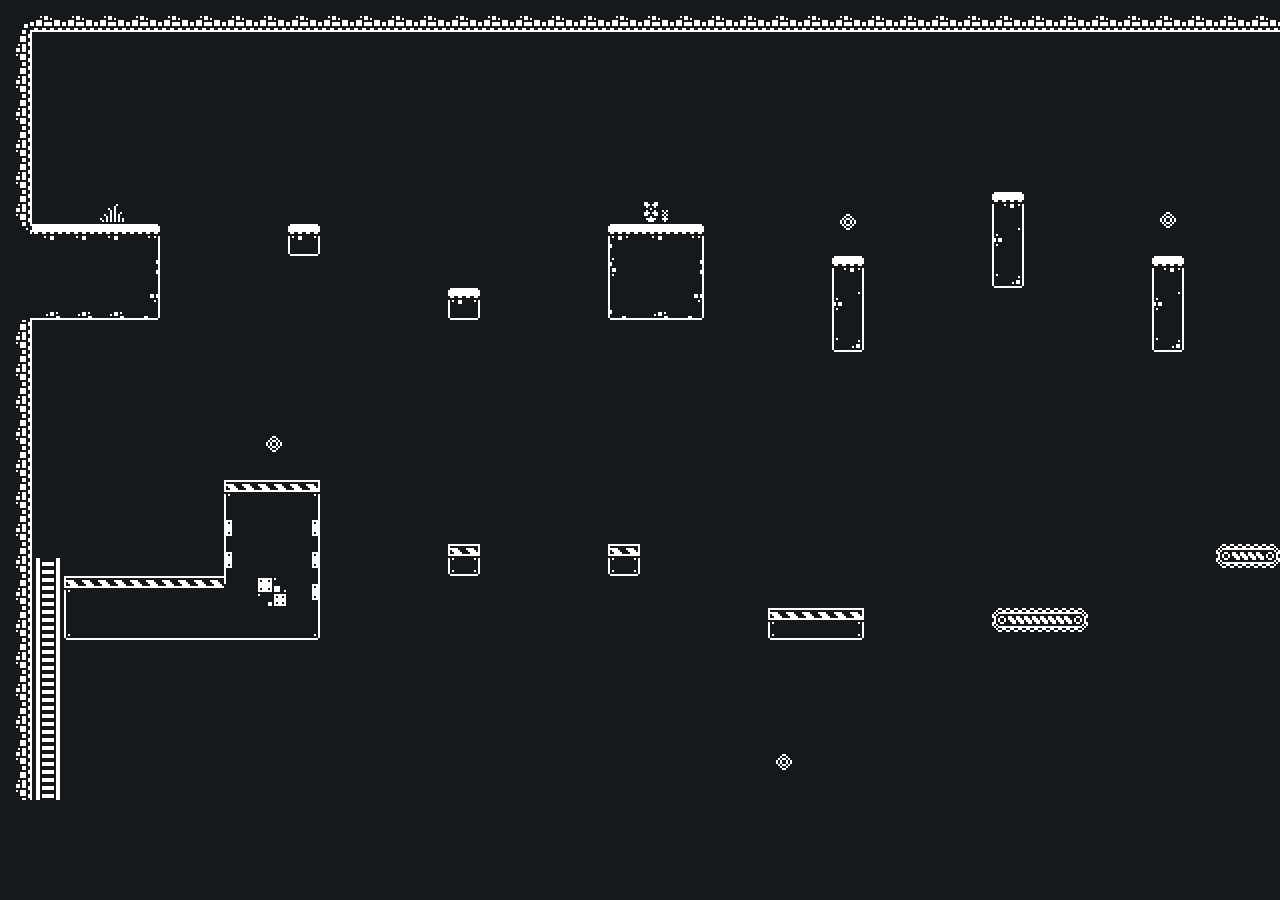
==== index.html @ ef3e50fe "v0.0.1" ====
<!doctype html>
<html lang="en">

<head>
    <meta charset="UTF-8" />
    <title>Plataforma</title>
    <script src="js/phaser.min.js"></script>
<link rel="stylesheet" href="css/screen.css">
</head>
    
<body>
    <script type="text/javascript">
        //copiei do codigo do caio, alterar se necessario
        var config = {
            type: Phaser.AUTO,
            width: 800,
            height: 400,
            transparent: true,
            physics: 
            {
                default: "arcade",
                arcade: 
                {
					fps: 120,
                    gravity: { y: 300 }
                }
            },
            scale: 
            {
                zoom: 2
            },
            scene: 
            {
                preload: preload,
                create: create,
                update: update
            }
        };

        var game = new Phaser.Game(config);

        let coinsLayer;
        let lifesLayer;
        let exitLayer;

        let coins;
        let lifes;
        let exit;

        function preload()
        {
            this.load.image("tiles", "assets/monochrome_tilemap_transparent_packed.png");
            this.load.tilemapTiledJSON('cave', "assets/webmap.json");

            this.load.image("coin", "assets/coin.png");
            this.load.image("life", "assets/heart.png");
            this.load.image("exit", "assets/exit.png");
        }

        function create()
        {
            //Mapa
            const map = this.make.tilemap({key: 'cave'});
            const tileset = map.addTilesetImage('cave', 'tiles');
        
            const ground = map.createLayer("ground", tileset);

            map.createLayer("groundhard", tileset);
            map.createLayer("stairs", tileset);
            map.createLayer("death", tileset);
            map.createLayer("decor", tileset);

            //Objetos
            
            coinsLayer  = map.getObjectLayer('coins')['objects'];
            coins = this.physics.add.staticGroup();
            coinsLayer.forEach(object => 
            {
                let obj = coins.create(object.x, object.y, "coin"); 
                obj.setOrigin(0, 1.6); 
                obj.setScale(1, 1); 
                obj.body.width = object.width; 
                obj.body.height = object.height; 
            });

            
            lifesLayer  = map.getObjectLayer('lifes')['objects'];
            lifes = this.physics.add.staticGroup();
            lifesLayer.forEach(object => 
            {
                let obj = coins.create(object.x, object.y, "life"); 
                obj.setOrigin(0, 1.6); 
                obj.setScale(1, 1); 
                obj.body.width = object.width; 
                obj.body.height = object.height; 
            });

            
            exitLayer  = map.getObjectLayer('exit')['objects'];
            exit = this.physics.add.staticGroup();
            exitLayer.forEach(object => 
            {
                let obj = coins.create(object.x, object.y, "exit"); 
                obj.setOrigin(0, 1.6); 
                obj.setScale(1, 1); 
                obj.body.width = object.width; 
                obj.body.height = object.height; 
            });

            //colisões
            ground.setCollisionByProperty({ collides: true});
        }

        function update()
        {

        }
    </script>
</body>
</html>
---- css/screen.css ----
body {
     margin: 0;
     background: #16191b;
 }

 canvas {
     display: block;
     margin: auto;
 }
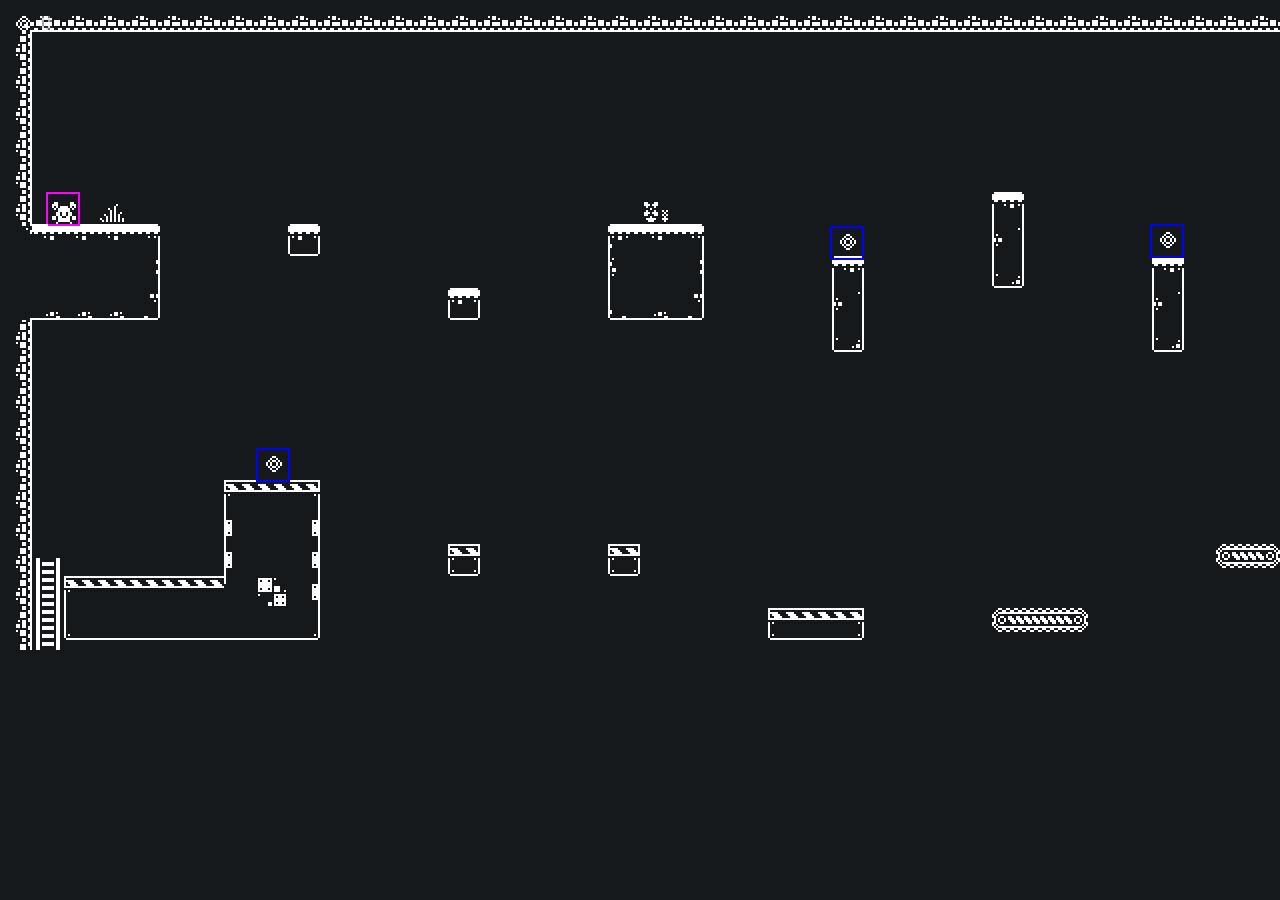
==== commit 5fb0758a: "v0.2" ====
--- a/index.html
+++ b/index.html
@@ -13,14 +13,15 @@
         //copiei do codigo do caio, alterar se necessario
         var config = {
             type: Phaser.AUTO,
-            width: 800,
-            height: 400,
+            width: 675,
+            height: 325,
             transparent: true,
             physics: 
             {
                 default: "arcade",
                 arcade: 
                 {
+                    debug: true,
 					fps: 120,
                     gravity: { y: 300 }
                 }
@@ -38,6 +39,9 @@
         };
 
         var game = new Phaser.Game(config);
+        
+        var player;
+        var stairs;
 
         let coinsLayer;
         let lifesLayer;
@@ -47,6 +51,12 @@
         let lifes;
         let exit;
 
+        var score = 0;
+        var scoreText;
+
+        let playerLifes = 1;
+        var lifesText;
+
         function preload()
         {
             this.load.image("tiles", "assets/monochrome_tilemap_transparent_packed.png");
@@ -55,30 +65,77 @@
             this.load.image("coin", "assets/coin.png");
             this.load.image("life", "assets/heart.png");
             this.load.image("exit", "assets/exit.png");
+
+            //player spritesheet
+            this.load.spritesheet('hero', "assets/hero.png", { frameWidth: 16, frameHeight: 16});
         }
 
         function create()
         {
-            //Mapa
+            
+            this.physics.world.debugGraphic.setVisible(true);
+            //#region hud
+            var coinHud = this.add.image(12, 12, 'coin');
+            coinHud.setScrollFactor(0);
+            scoreText = this.add.text(20, 6, '' + score, { fontSize: '10px', fill: '#FFFFFF' });
+            scoreText.setScrollFactor(0);
+
+            var heartHud = this.add.image(650, 12, 'life');
+            heartHud.setScrollFactor(0);
+            lifesText = this.add.text(660, 6, '' + playerLifes, { fontSize: '10px', fill: '#FFFFFF' });
+            lifesText.setScrollFactor(0);
+            //#endregion
+
+            //#region configurações básicas do player
+            this.player = this.physics.add.sprite(32, 80, 'hero');
+            this.player.setOrigin(0.5, 0.5);
+            this.player.body.setOffset(0, 0);
+            this.player.body.setSize(16, 16);
+            cursors = this.input.keyboard.createCursorKeys();
+            //#endregion
+
+            //#region animações do player
+            this.anims.create
+            ({
+            key: 'walk',
+            frames: this.anims.generateFrameNumbers('hero', { start: 0, end: 3 }), //numero de frames
+            frameRate: 4, //frames por segundo
+            repeat: 0 //loop infinito
+            });
+            //#endregion
+
+            //#region Mapa
             const map = this.make.tilemap({key: 'cave'});
             const tileset = map.addTilesetImage('cave', 'tiles');
         
             const ground = map.createLayer("ground", tileset);
-
-            map.createLayer("groundhard", tileset);
-            map.createLayer("stairs", tileset);
-            map.createLayer("death", tileset);
-            map.createLayer("decor", tileset);
-
-            //Objetos
-            
-            coinsLayer  = map.getObjectLayer('coins')['objects'];
+            ground.setCollisionBetween(0, 399);
+
+            groundhard = map.createLayer("groundhard", tileset);
+            groundhard.setCollisionBetween(123, 127);
+
+            stairs = map.createLayer("stairs", tileset);
+            //stairs.setCollisionBetween(0, 399);
+            stairs.setCollisionByExclusion([-1]);
+
+
+            const death = map.createLayer("death", tileset);
+            death.setCollisionBetween(0, 399);
+
+            decor = map.createLayer("decor", tileset);
+            //decor.setCollisionBetween(0, 399);
+            //#endregion
+
+            //#region Objetos
+            
+            coinsLayer = map.getObjectLayer('coins')['objects'];
             coins = this.physics.add.staticGroup();
             coinsLayer.forEach(object => 
             {
                 let obj = coins.create(object.x, object.y, "coin"); 
-                obj.setOrigin(0, 1.6); 
+                obj.setOrigin(0, 1); 
                 obj.setScale(1, 1); 
+                obj.body.setOffset(8, -8);
                 obj.body.width = object.width; 
                 obj.body.height = object.height; 
             });
@@ -88,9 +145,10 @@
             lifes = this.physics.add.staticGroup();
             lifesLayer.forEach(object => 
             {
-                let obj = coins.create(object.x, object.y, "life"); 
-                obj.setOrigin(0, 1.6); 
+                let obj = lifes.create(object.x, object.y, "life"); 
+                obj.setOrigin(0, 1); 
                 obj.setScale(1, 1); 
+                obj.body.setOffset(8, -8);
                 obj.body.width = object.width; 
                 obj.body.height = object.height; 
             });
@@ -100,19 +158,109 @@
             exit = this.physics.add.staticGroup();
             exitLayer.forEach(object => 
             {
-                let obj = coins.create(object.x, object.y, "exit"); 
-                obj.setOrigin(0, 1.6); 
+                let obj = exit.create(object.x, object.y, "exit"); 
+                obj.setOrigin(0, 1); 
                 obj.setScale(1, 1); 
+                obj.body.setOffset(8, -8);
                 obj.body.width = object.width; 
                 obj.body.height = object.height; 
             });
-
-            //colisões
-            ground.setCollisionByProperty({ collides: true});
+            //#endregion
+
+            //#region Configurações de câmera
+            this.cameras.main.startFollow(this.player);
+            this.cameras.main.setBounds(0, 0, map.widthInPixels, map.heightInPixels);
+            this.cameras.main.setSize(675, 325);
+            this.cameras.main.setFollowOffset(5, 5);
+            //#endregion
+
+            //#region colisões
+            this.physics.add.collider(this.player, ground);
+            this.physics.add.collider(this.player, groundhard, handleHardGroundCollision);
+            this.physics.add.collider(this.player, death, handleDeathCollision);
+            this.physics.add.collider(this.player, stairs, handleStairsCollision, null, this);
+
+            //colisão com objetos
+            this.physics.add.collider(this.player, coins, collectCoin, null, this);
+            this.physics.add.collider(this.player, lifes, collectLife, null, this);
+            //#endregion
+
+        }
+
+        function handleHardGroundCollision(player, tile) 
+        {
+            // Aplica o efeito de esteira
+            player.setVelocityX(player.body.velocity.x + 100);
+        }
+
+        function handleDeathCollision(player, tile)
+        {
+            //configuração de quando o player encosta no fim do mapa
+            player.setPosition(32, 80);
+            playerLifes--;
+        }
+
+        function handleStairsCollision(player, tile) 
+        {
+            if (cursors.up.isDown) 
+            {
+                // Move player up
+                player.body.y -= 5;
+                player.body.x = 16;
+                player.setVelocityX(0);
+            } 
+             if (cursors.down.isDown) 
+            {
+                // Move player down
+                player.body.y += 30;
+            }
+        }
+
+        function collectCoin(player, coin) 
+        {
+            // Remove the coin from the scene
+            coin.disableBody(true, true);
+
+            // Add score
+            score += 10; // Increase score by 10
+        }
+
+        function collectLife(player, life) 
+        {
+            // Remove the coin from the scene
+            life.disableBody(true, true);
+
+            // Add score
+            playerLifes += 1; // Increase score by 10
         }
 
         function update()
         {
+            //#region atualização da hud
+            scoreText.setText('' + score);
+            lifesText.setText('' + playerLifes);
+            //#endregion
+
+            //#region Movimentação do player
+            if (cursors.left.isDown) 
+            {
+                this.player.body.setVelocityX(-150); // Adjust the velocity as needed
+            }
+            else if (cursors.right.isDown) 
+            {
+                this.player.body.setVelocityX(150);
+            }
+            else 
+            {
+                this.player.body.setVelocityX(0);
+                this.player.anims.stop('walk');
+            }
+            if (cursors.up.isDown && this.player.body.onFloor()) 
+            {
+                this.player.body.setVelocityY(-150);
+            }
+
+            //#endregion
 
         }
     </script>
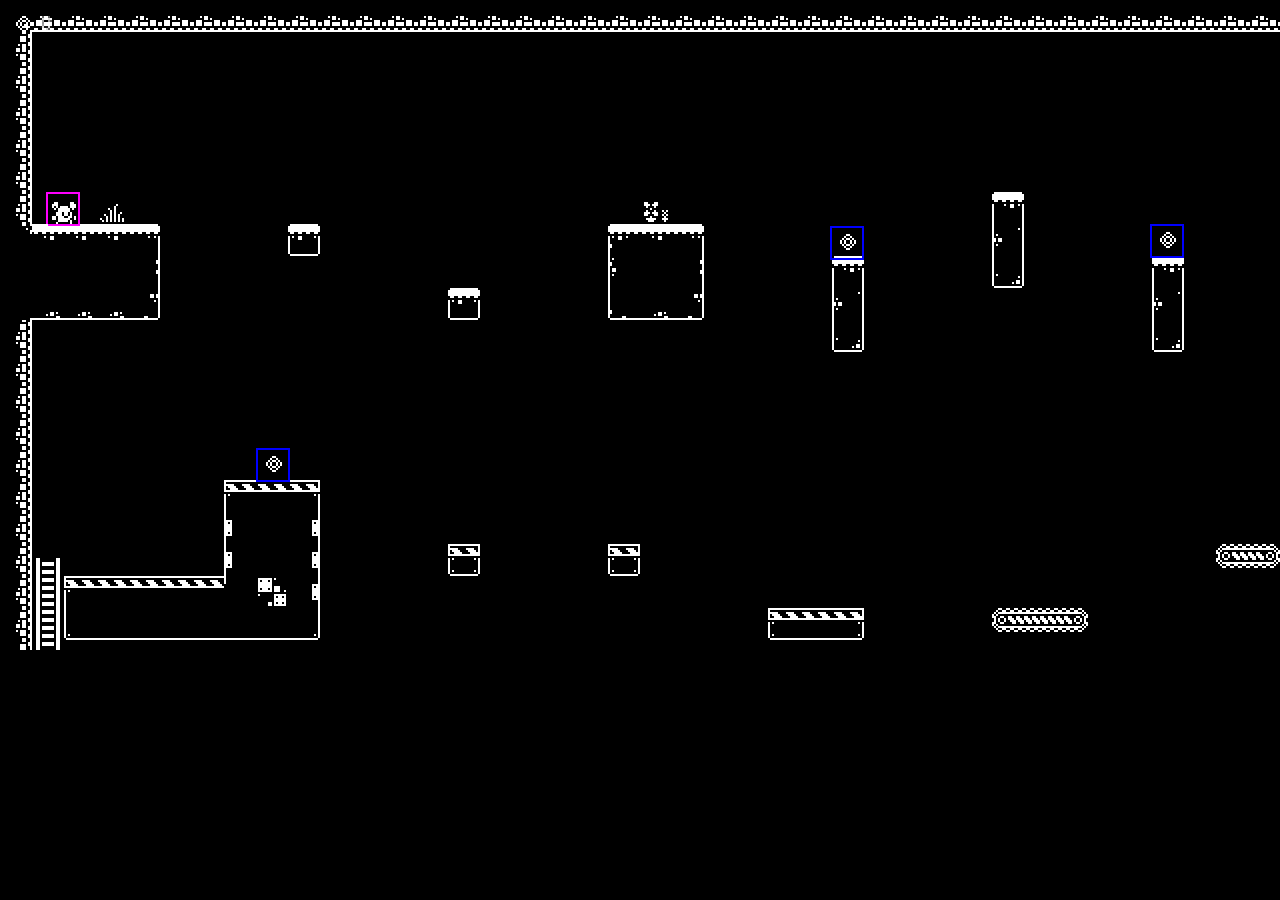
==== commit ddba4b5e: "V1.0" ====
--- a/index.html
+++ b/index.html
@@ -3,7 +3,7 @@
 
 <head>
     <meta charset="UTF-8" />
-    <title>Plataforma</title>
+    <title>CaveAdventure</title>
     <script src="js/phaser.min.js"></script>
 <link rel="stylesheet" href="css/screen.css">
 </head>
@@ -66,14 +66,16 @@
             this.load.image("life", "assets/heart.png");
             this.load.image("exit", "assets/exit.png");
 
+            this.load.audio("backgroundMusic", ["assets/audio/music.mp3"]);
+
             //player spritesheet
             this.load.spritesheet('hero', "assets/hero.png", { frameWidth: 16, frameHeight: 16});
         }
 
         function create()
         {
-            
             this.physics.world.debugGraphic.setVisible(true);
+            this.sound.add('backgroundMusic', { loop: true }).play();
             //#region hud
             var coinHud = this.add.image(12, 12, 'coin');
             coinHud.setScrollFactor(0);
@@ -98,10 +100,11 @@
             this.anims.create
             ({
             key: 'walk',
-            frames: this.anims.generateFrameNumbers('hero', { start: 0, end: 3 }), //numero de frames
-            frameRate: 4, //frames por segundo
-            repeat: 0 //loop infinito
-            });
+            frames: this.anims.generateFrameNumbers('hero', { start: 1, end: 3 }), //numero de frames
+            frameRate: 7, //frames por segundo
+            repeat: -1 //loop infinito
+            });
+
             //#endregion
 
             //#region Mapa
@@ -183,6 +186,7 @@
             //colisão com objetos
             this.physics.add.collider(this.player, coins, collectCoin, null, this);
             this.physics.add.collider(this.player, lifes, collectLife, null, this);
+            this.physics.add.collider(this.player, exit, handleExitCollision);
             //#endregion
 
         }
@@ -196,8 +200,13 @@
         function handleDeathCollision(player, tile)
         {
             //configuração de quando o player encosta no fim do mapa
-            player.setPosition(32, 80);
-            playerLifes--;
+            if(playerLifes > 0)
+            {
+                player.setPosition(32, 80);
+                playerLifes--;
+            }
+            else
+                window.location.href = "lose.html";
         }
 
         function handleStairsCollision(player, tile) 
@@ -234,26 +243,34 @@
             playerLifes += 1; // Increase score by 10
         }
 
+        function handleExitCollision(player, exit)
+        {
+            window.location.href = "win.html";
+        }
+
         function update()
         {
             //#region atualização da hud
             scoreText.setText('' + score);
             lifesText.setText('' + playerLifes);
             //#endregion
-
+            
             //#region Movimentação do player
             if (cursors.left.isDown) 
             {
-                this.player.body.setVelocityX(-150); // Adjust the velocity as needed
+                //this.player.play('walk');
+                this.player.body.setVelocityX(-100);
+                this.player.flipX = true;
             }
             else if (cursors.right.isDown) 
             {
-                this.player.body.setVelocityX(150);
-            }
-            else 
-            {
+                this.player.body.setVelocityX(100);
+                this.player.flipX = false;
+            }
+            else
+            {
+                this.player.play('walk');
                 this.player.body.setVelocityX(0);
-                this.player.anims.stop('walk');
             }
             if (cursors.up.isDown && this.player.body.onFloor()) 
             {
--- a/css/screen.css
+++ b/css/screen.css
@@ -1,6 +1,6 @@
  body {
      margin: 0;
-     background: #16191b;
+     background: #000000;
  }
 
  canvas {
